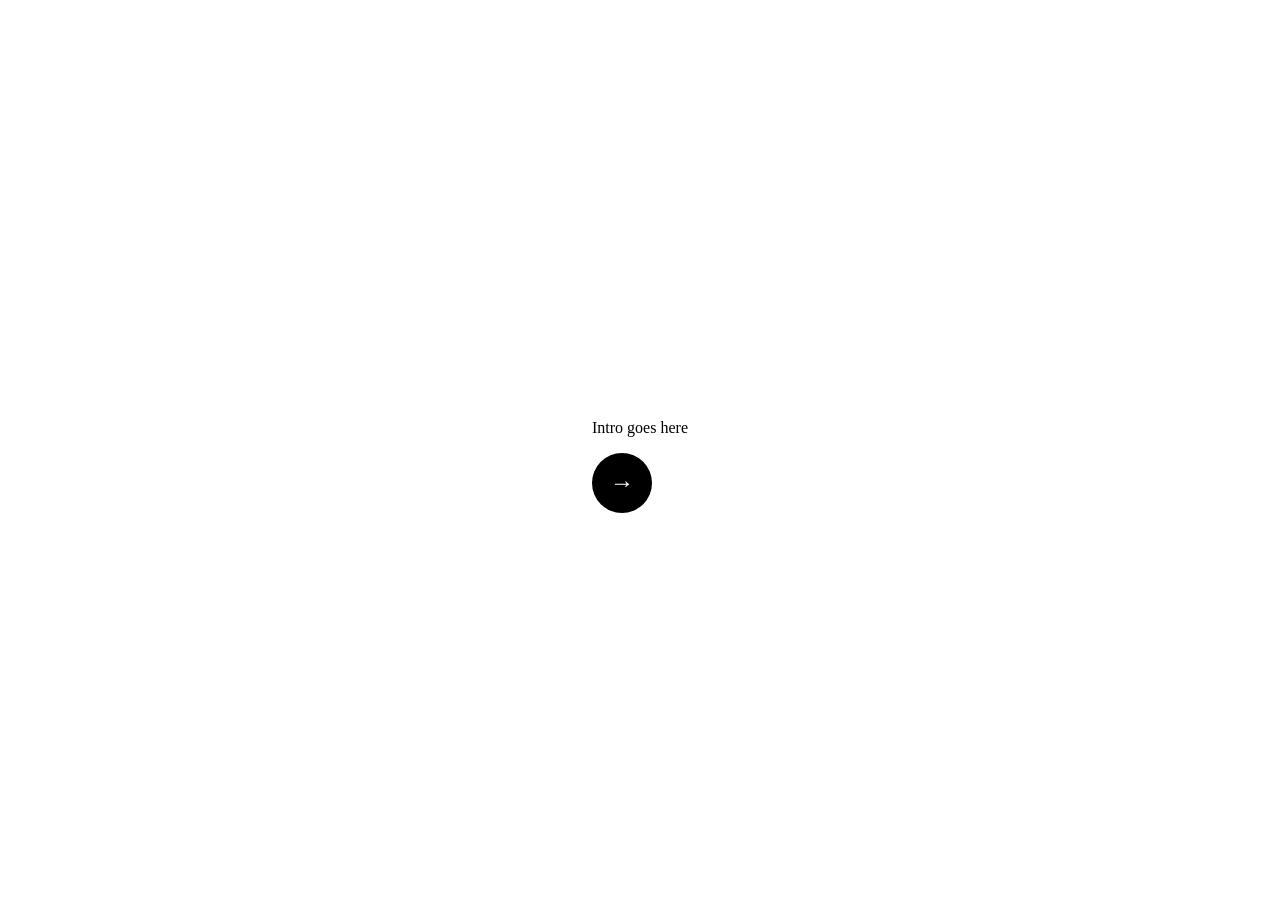
==== index.html @ 36b7f8b7 "Arrow placement" ====
<!DOCTYPE html>
<html>
<head>
  <link rel="stylesheet" href="style.css">
</head>
<body>

	<div id="introScreen">
	 <p>Intro goes here</p>
	 <button id="introForward" class="navbutton nav-right">→</button>
	 </div>
	 
	 <div id="readyScreen" style="display:none;">
	  <p>Are you ready?!</p>
	  <button id="readyForward" class="navbutton nav-right">→</button>
	  <button id="readyBack" class="navbutton nav-left">←</button>
 </div>
	  
 <div id="cardScreen" style="display:none;">	  
  <div class="box"> 
    Hello
  </div>

	<button id="backbtn" class="navbutton nav-left">←</button>
	<button id="forwardbtn" class="navbutton nav-right">→</button>
	</div>

	<script src="script.js"></script>
</body>
</html>
---- style.css ----
.box {
  width: 400px;
  height: 550px;
  background-color: darkred;
  border-radius: 20px;
  transition: transform 0.3s;
  display: flex;
  justify-content: center;
  align-items: center;
  font-size: 48px;
  font-weight: bold;
  color: white;
  font-family: "Trebuchet MS", sans-serif;
}
body {
    display: flex;
    justify-content: center;
    align-items: center;
    height: 100vh;
	perspective: 800px;
}

.navbutton {
	width: 60px;
	height: 60px;
	border-radius: 50%;
	background-color: black;
	border: none;
	font-size: 24px;
	cursor: pointer;
	color: white;
	}

.navbutton nav-left  {
	position: fixed; 
	bottom: 30px;
	left: 30px;
}

.navbutton nav-right {
	position: fixed; 
	bottom: 30px;
	right: 30px;
}
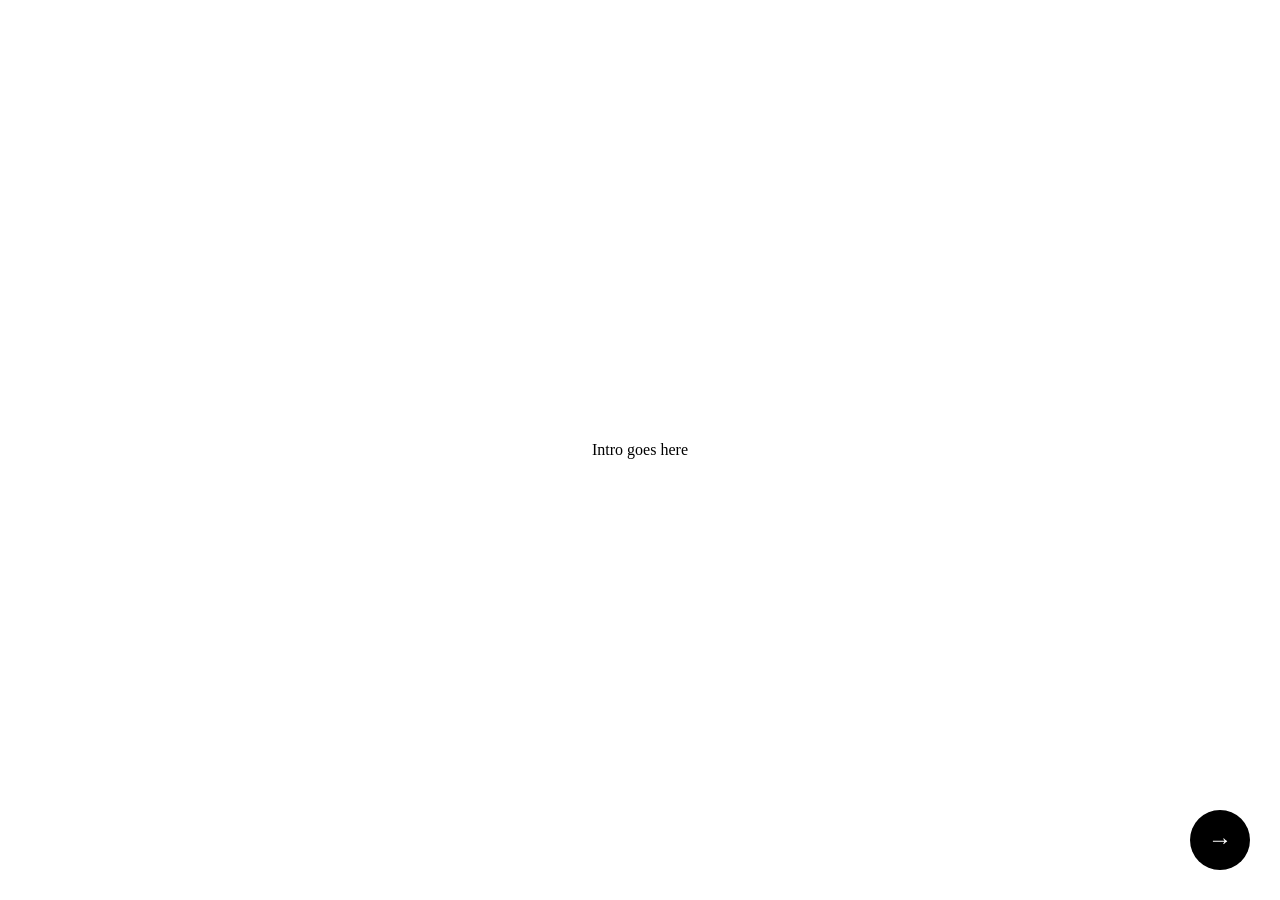
==== commit dd88811c: "Ui!!" ====
--- a/index.html
+++ b/index.html
@@ -17,7 +17,9 @@
  </div>
 	  
  <div id="cardScreen" style="display:none;">	  
-  <div class="box"> 
+  <h1 id="cardTitle">TITLE</h1>
+  
+	<div class="box"> 
     Hello
   </div>
 
--- a/style.css
+++ b/style.css
@@ -11,6 +11,7 @@
   font-weight: bold;
   color: white;
   font-family: "Trebuchet MS", sans-serif;
+  border: 4px dotted black 
 }
 body {
     display: flex;
@@ -18,6 +19,16 @@
     align-items: center;
     height: 100vh;
 	perspective: 800px;
+	background-color: blanchedalmond
+	border: 6px solid black;
+	margin: 0;
+}
+
+#cardTitle {
+	font-size: 80px;
+	text-align: left:
+	margin: 0;
+	padding: 40px 0;
 }
 
 .navbutton {
@@ -31,13 +42,13 @@
 	color: white;
 	}
 
-.navbutton nav-left  {
+.nav-left  {
 	position: fixed; 
 	bottom: 30px;
 	left: 30px;
 }
 
-.navbutton nav-right {
+.nav-right {
 	position: fixed; 
 	bottom: 30px;
 	right: 30px;
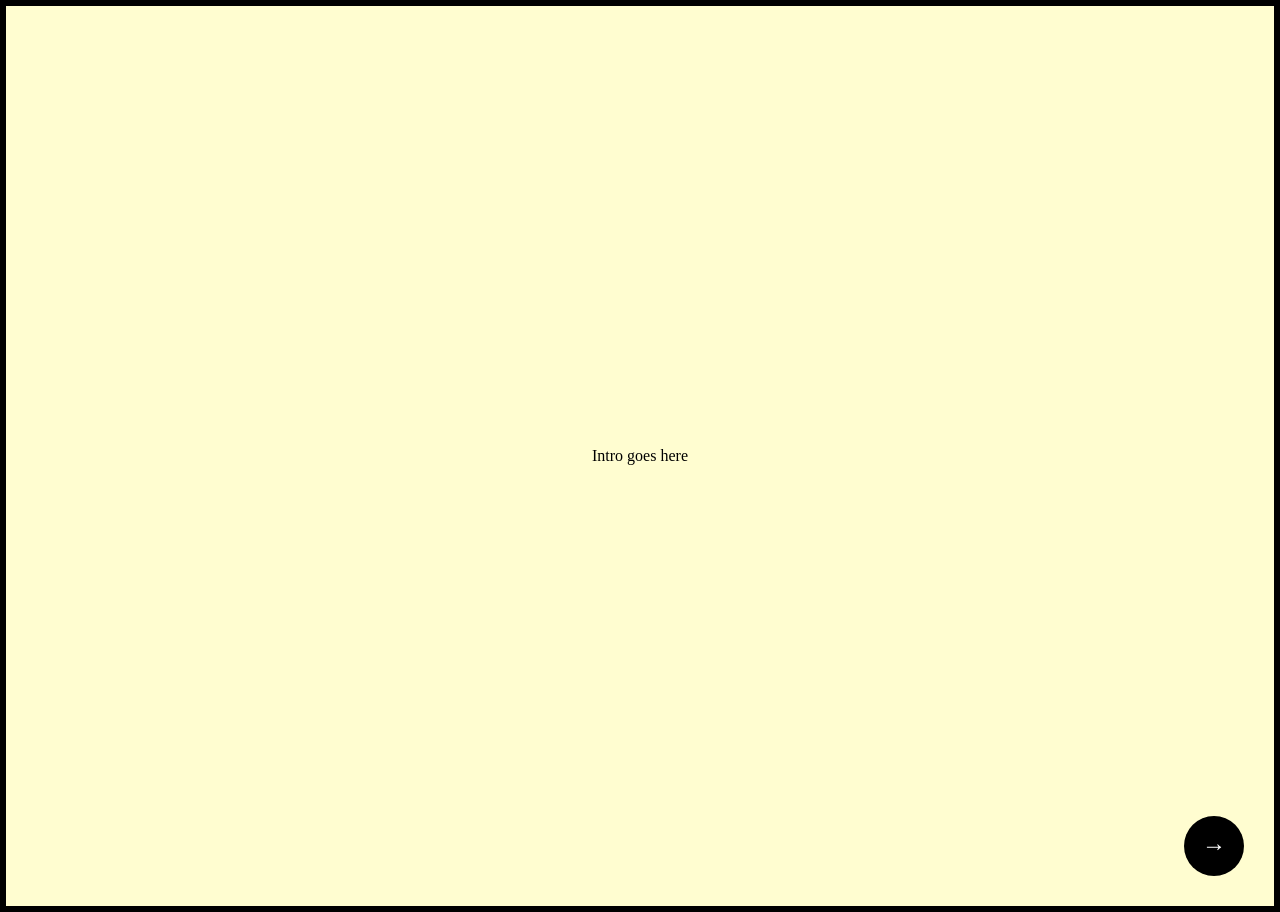
==== commit d624ecff: "Petal Animation Start" ====
--- a/index.html
+++ b/index.html
@@ -27,6 +27,8 @@
 	<button id="forwardbtn" class="navbutton nav-right">→</button>
 	</div>
 
+	<div id="petalContainer"></div>
+	
 	<script src="script.js"></script>
 </body>
 </html>
--- a/style.css
+++ b/style.css
@@ -1,6 +1,6 @@
 .box {
-  width: 400px;
-  height: 550px;
+  width: 80vw;
+  height: 70vh;
   background-color: darkred;
   border-radius: 20px;
   transition: transform 0.3s;
@@ -11,7 +11,7 @@
   font-weight: bold;
   color: white;
   font-family: "Trebuchet MS", sans-serif;
-  border: 4px dotted black 
+  border: 5px solid black 
 }
 body {
     display: flex;
@@ -19,16 +19,35 @@
     align-items: center;
     height: 100vh;
 	perspective: 800px;
-	background-color: blanchedalmond
+	background-color: #FFFDD0;
 	border: 6px solid black;
 	margin: 0;
 }
 
 #cardTitle {
+	position: fixed;
+	top: 40px;
+	left: 0;
+	right: 20;
 	font-size: 80px;
-	text-align: left:
 	margin: 0;
-	padding: 40px 0;
+}
+
+#petal container {
+position fixed;
+top: 0;
+left: 0;
+width: 100%;
+height: 100%;
+overflow: hidden;
+}
+
+.petal {
+	position: absolute;
+	width 15px;
+	height: 15px;
+	background-color: #e8a0a8;
+	top: -20px;
 }
 
 .navbutton {
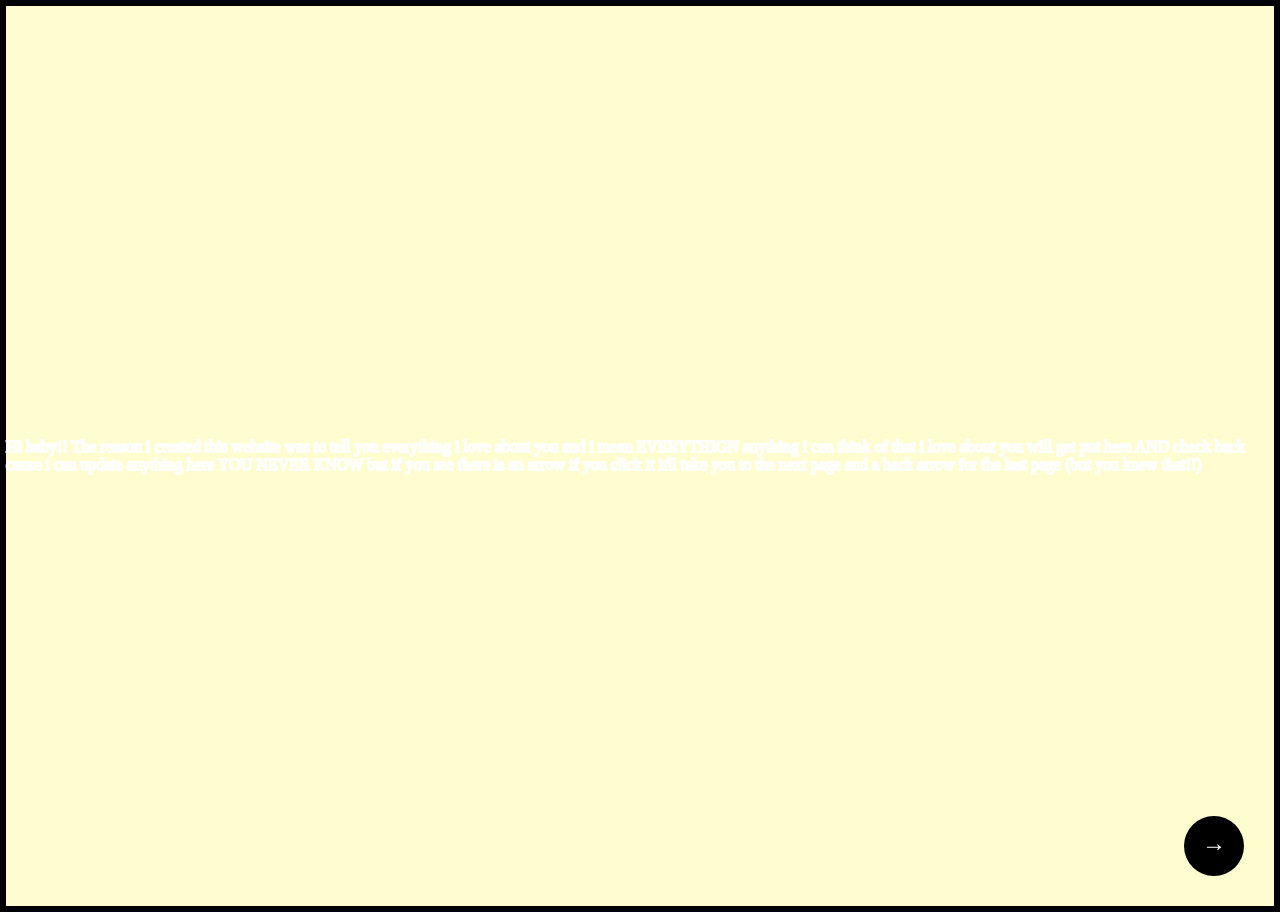
==== commit 43a07643: "Final Bug fixes and Ui changes before adding text" ====
--- a/index.html
+++ b/index.html
@@ -6,7 +6,12 @@
 <body>
 
 	<div id="introScreen">
-	 <p>Intro goes here</p>
+	 <p>Hi baby!! The reason i created this website was to tell you 
+		everything i love about you and i mean EVERYTHIGN anything i can 
+		think of that i love about you will get put here AND check back 
+		cause i can update anything here YOU NEVER KNOW but if you see 
+		there is an arrow if you click it itll take you to the next page 
+		and a back arrow for the last page (but you knew that!!)</p>
 	 <button id="introForward" class="navbutton nav-right">→</button>
 	 </div>
 	 
@@ -24,6 +29,7 @@
   </div>
 
 	<button id="backbtn" class="navbutton nav-left">←</button>
+	<span id="counter"></span>
 	<button id="forwardbtn" class="navbutton nav-right">→</button>
 	</div>
 
--- a/style.css
+++ b/style.css
@@ -11,7 +11,8 @@
   font-weight: bold;
   color: white;
   font-family: "Trebuchet MS", sans-serif;
-  border: 5px solid black 
+  border: 5px solid black;
+  -webkit-text-stroke: 2px black
 }
 body {
     display: flex;
@@ -28,26 +29,52 @@
 	position: fixed;
 	top: 40px;
 	left: 0;
-	right: 20;
+	right: 0;
 	font-size: 80px;
 	margin: 0;
 }
 
-#petal container {
-position fixed;
+#petalContainer {
+position: fixed;
 top: 0;
 left: 0;
 width: 100%;
 height: 100%;
 overflow: hidden;
+pointer-events: none;
 }
 
+@keyframes fall {
+ 0% {
+	transform: translateY(0) rotate(0deg);
+	opacity: 1;
+}
+100% {
+	transform: translateY(110vh) rotate(360deg);
+	opacity: 0.8;
+ }
+}
 .petal {
 	position: absolute;
-	width 15px;
-	height: 15px;
+	width: 25px;
+	height: 25px;
 	background-color: #e8a0a8;
+	border-radius: 0 100% 0 100%;
 	top: -20px;
+}
+
+#counter {
+	position: fixed;
+	bottom: 45px;
+	left: 0;
+	right: 0;
+	text-align: center;
+	font-size: 24px;
+	color: grey;
+}
+
+p {
+	-webkit-text-stroke: 2px white;
 }
 
 .navbutton {
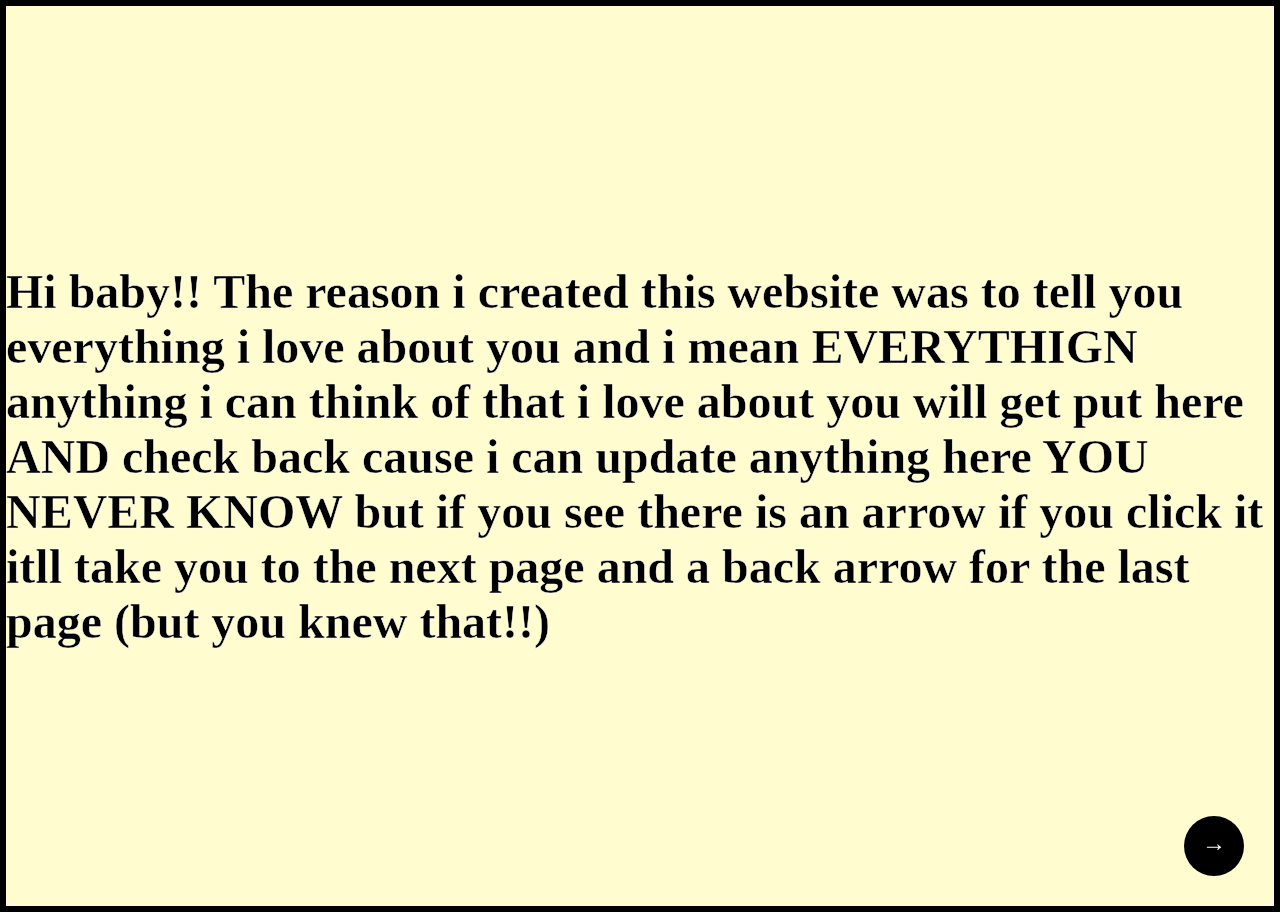
==== commit 7de1f17e: "ITS DONE" ====
--- a/index.html
+++ b/index.html
@@ -22,8 +22,13 @@
  </div>
 	  
  <div id="cardScreen" style="display:none;">	  
-  <h1 id="cardTitle">TITLE</h1>
+  <h1 id="cardTitle">One hundred and ONE things i love about you!!</h1>
   
+ <div id="outroScreen" style="display:none;">
+	<p>Outro here</p>
+	<button id="outroBack" class="navbutton nav-left">←</button>
+	</div>
+	
 	<div class="box"> 
     Hello
   </div>
--- a/style.css
+++ b/style.css
@@ -12,7 +12,7 @@
   color: white;
   font-family: "Trebuchet MS", sans-serif;
   border: 5px solid black;
-  -webkit-text-stroke: 2px black
+  -webkit-text-stroke: 1px black
 }
 body {
     display: flex;
@@ -74,7 +74,23 @@
 }
 
 p {
-	-webkit-text-stroke: 2px white;
+	-webkit-text-stroke: 0.5px white;
+	align-items: center;
+	 font-size: 48px;
+	 font-weight: bold;
+	 
+}
+
+.text-card {
+	width: fit-content;
+	max-width: 80vw;
+	padding: 60px 40px;
+	margin: auto;
+	display: flex;
+	align-items: center;
+	justify-content: center;
+	text-align: center;
+	min-height: 50vh;
 }
 
 .navbutton {
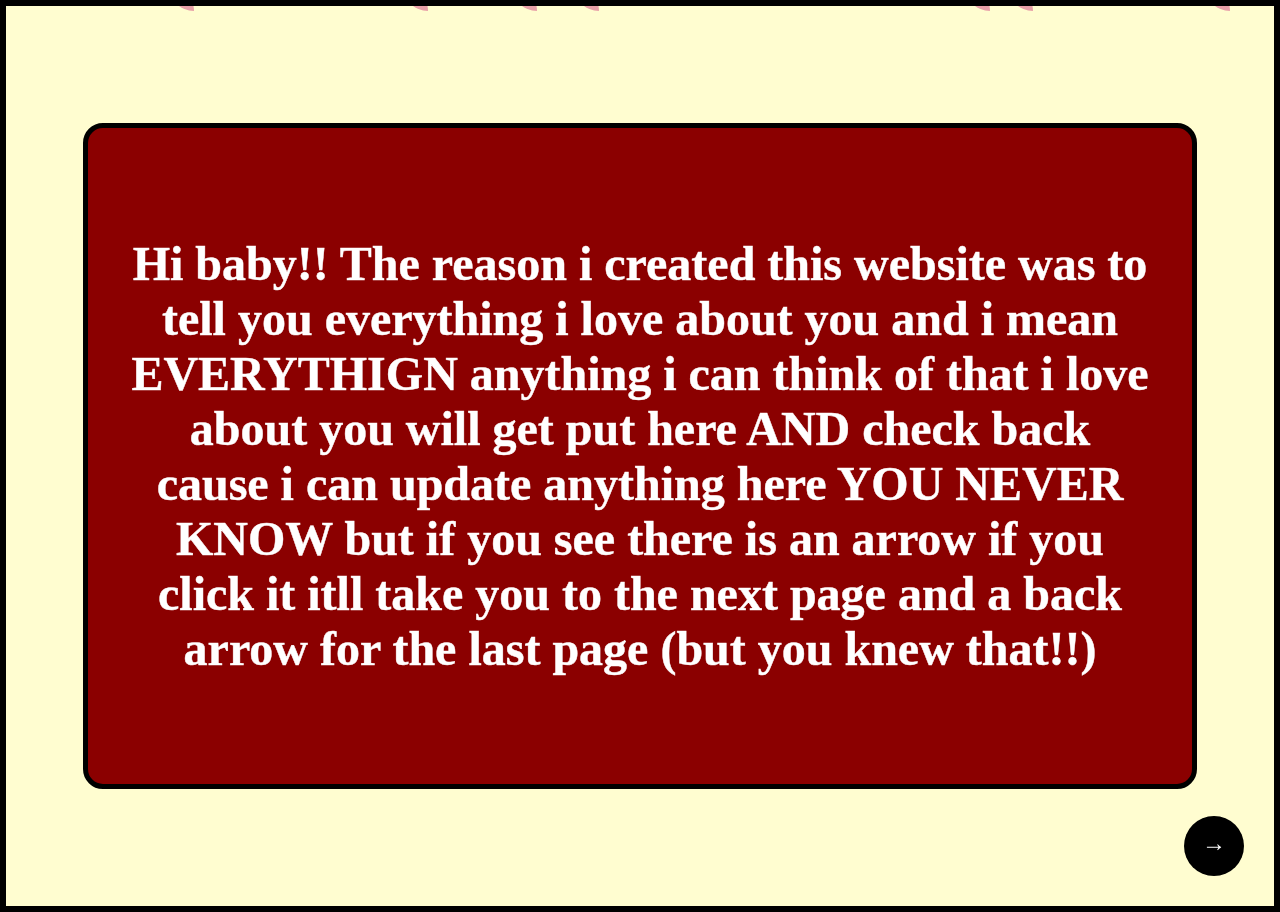
==== commit 96b5c401: "I lied bug fixes and fixed the box code" ====
--- a/index.html
+++ b/index.html
@@ -6,28 +6,29 @@
 <body>
 
 	<div id="introScreen">
+		<div class="text-card">
 	 <p>Hi baby!! The reason i created this website was to tell you 
 		everything i love about you and i mean EVERYTHIGN anything i can 
 		think of that i love about you will get put here AND check back 
 		cause i can update anything here YOU NEVER KNOW but if you see 
 		there is an arrow if you click it itll take you to the next page 
 		and a back arrow for the last page (but you knew that!!)</p>
+		</div>
+			
 	 <button id="introForward" class="navbutton nav-right">→</button>
 	 </div>
 	 
 	 <div id="readyScreen" style="display:none;">
+		<div class="text-card">
 	  <p>Are you ready?!</p>
+	  </div>
+	  
 	  <button id="readyForward" class="navbutton nav-right">→</button>
 	  <button id="readyBack" class="navbutton nav-left">←</button>
  </div>
 	  
  <div id="cardScreen" style="display:none;">	  
   <h1 id="cardTitle">One hundred and ONE things i love about you!!</h1>
-  
- <div id="outroScreen" style="display:none;">
-	<p>Outro here</p>
-	<button id="outroBack" class="navbutton nav-left">←</button>
-	</div>
 	
 	<div class="box"> 
     Hello
@@ -38,6 +39,14 @@
 	<button id="forwardbtn" class="navbutton nav-right">→</button>
 	</div>
 
+	<div id="outroScreen" style="display:none;">
+		<div class="text-card">
+		 <p>Outro here</p>
+		 </div>
+			
+		 <button id="outroBack" class="navbutton nav-left">←</button>
+	</div>
+	
 	<div id="petalContainer"></div>
 	
 	<script src="script.js"></script>
--- a/style.css
+++ b/style.css
@@ -91,6 +91,10 @@
 	justify-content: center;
 	text-align: center;
 	min-height: 50vh;
+	background-color: darkred;
+	color: white;
+	border-radius: 20px;
+	border: 5px solid black;
 }
 
 .navbutton {
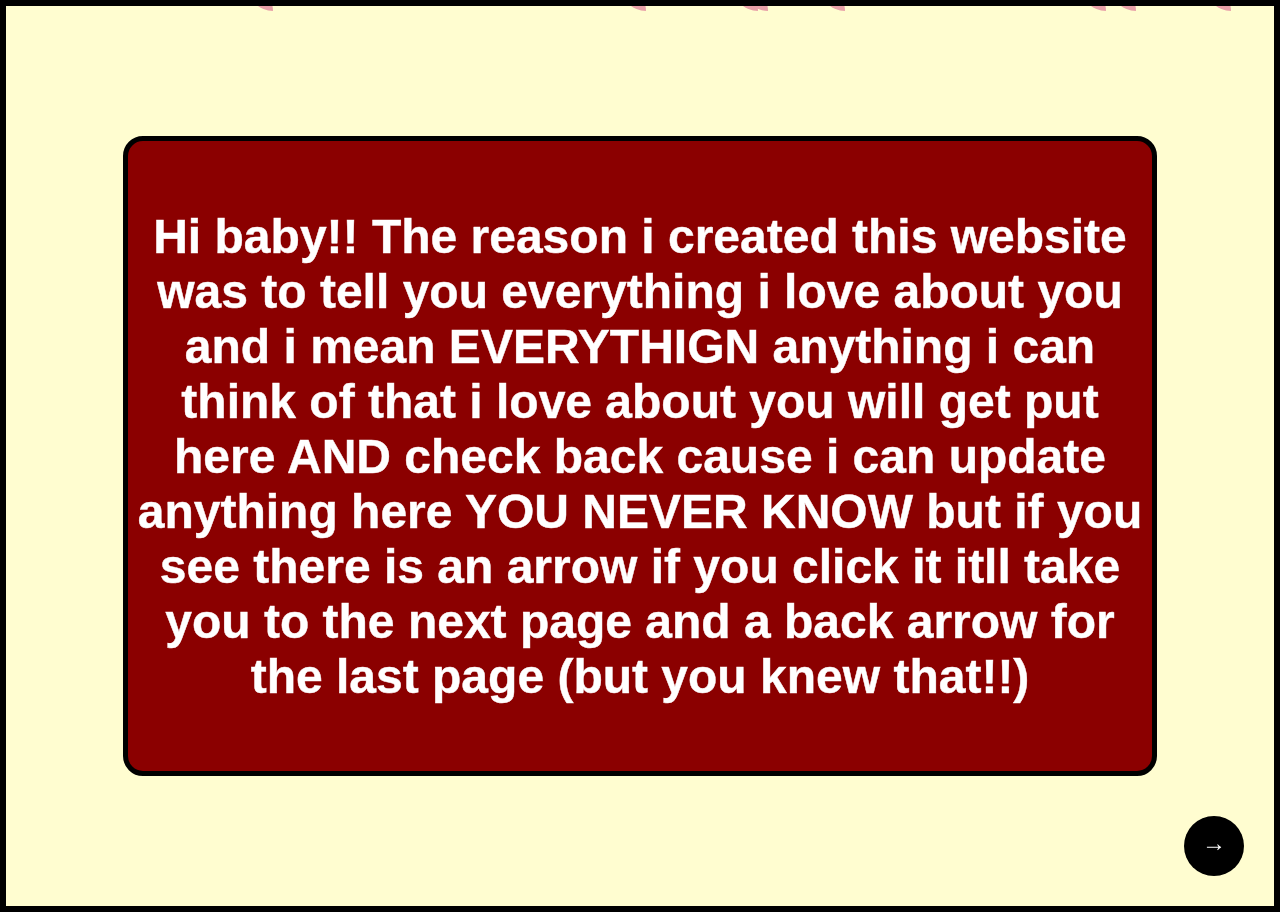
==== commit 52fc787e: "Outro text and final Ui tweaks" ====
--- a/index.html
+++ b/index.html
@@ -41,7 +41,9 @@
 
 	<div id="outroScreen" style="display:none;">
 		<div class="text-card">
-		 <p>Outro here</p>
+		 <p>My love, that is the smallest fraction of what i love about you
+		and no one will change that you are the most sweet kind caring loving
+		lady ever thank you for being mine i love you so much mi amor </p>
 		 </div>
 			
 		 <button id="outroBack" class="navbutton nav-left">←</button>
--- a/style.css
+++ b/style.css
@@ -12,7 +12,8 @@
   color: white;
   font-family: "Trebuchet MS", sans-serif;
   border: 5px solid black;
-  -webkit-text-stroke: 1px black
+  overflow-y: auto;
+  text-align: center;
 }
 body {
     display: flex;
@@ -82,19 +83,21 @@
 }
 
 .text-card {
-	width: fit-content;
-	max-width: 80vw;
-	padding: 60px 40px;
-	margin: auto;
+	width: 80vw;
+	height: 70vh;
+	background-color: darkred;
+	border-radius: 20px;
+	transition: transform 0.3s;
 	display: flex;
+	justify-content: center;
 	align-items: center;
-	justify-content: center;
+	font-size: 48px;
+	font-weight: bold;
+	color: white;
+	font-family: "Trebuchet MS", sans-serif;
+	border: 5px solid black;
+	overflow-y: auto;
 	text-align: center;
-	min-height: 50vh;
-	background-color: darkred;
-	color: white;
-	border-radius: 20px;
-	border: 5px solid black;
 }
 
 .navbutton {
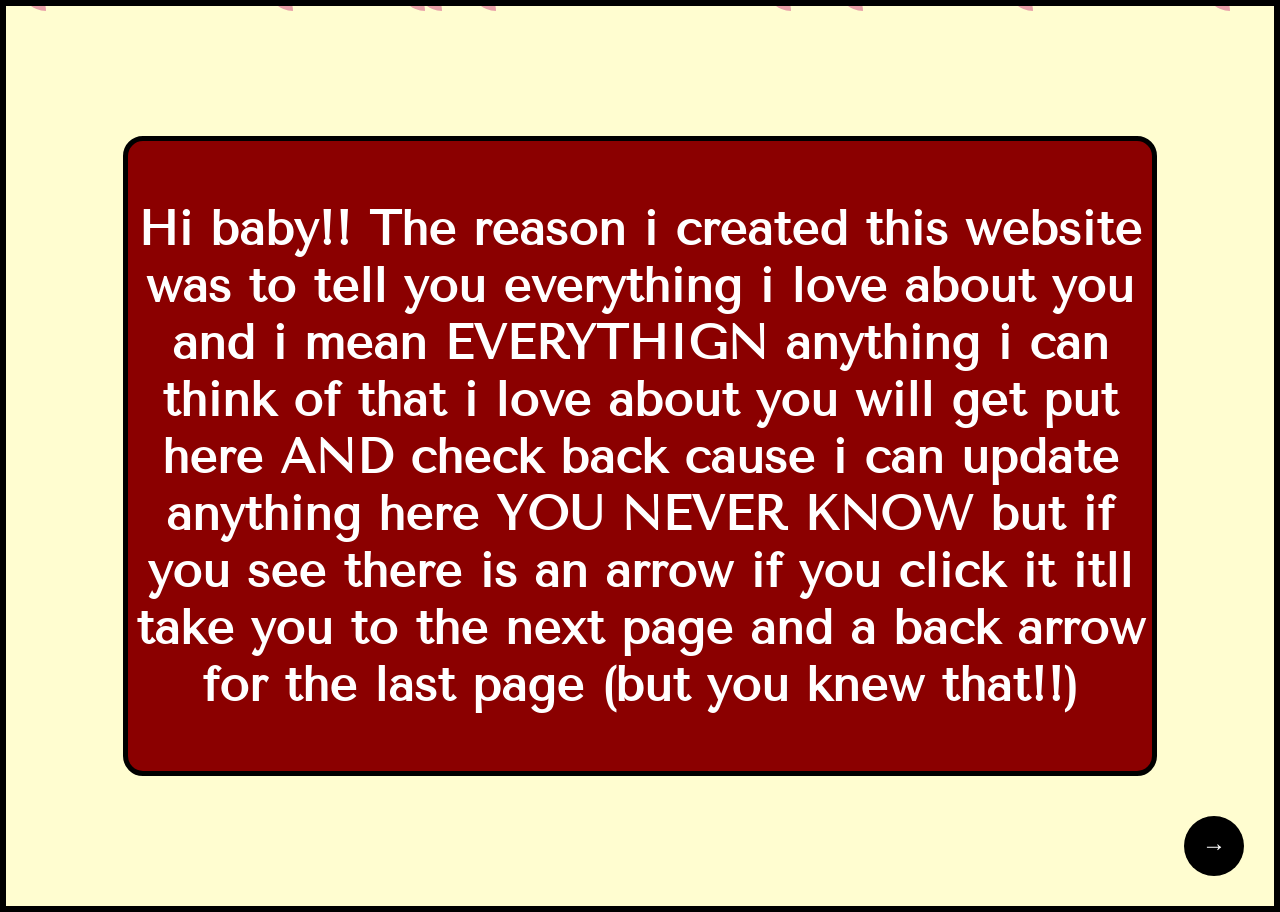
==== commit a96ca28a: "Changed font" ====
--- a/index.html
+++ b/index.html
@@ -2,6 +2,7 @@
 <html>
 <head>
   <link rel="stylesheet" href="style.css">
+  <link href="https://fonts.googleapis.com/css2?family=Tenor+Sans&display=swap" rel="stylesheet">
 </head>
 <body>
 
--- a/style.css
+++ b/style.css
@@ -10,7 +10,7 @@
   font-size: 48px;
   font-weight: bold;
   color: white;
-  font-family: "Trebuchet MS", sans-serif;
+  font-family: "Tenor Sans", sans-serif;
   border: 5px solid black;
   overflow-y: auto;
   text-align: center;
@@ -31,8 +31,11 @@
 	top: 40px;
 	left: 0;
 	right: 0;
+	width: 100%;
 	font-size: 80px;
 	margin: 0;
+	text-align: center;
+	word-wrap: break-word;
 }
 
 #petalContainer {
@@ -75,7 +78,7 @@
 }
 
 p {
-	-webkit-text-stroke: 0.5px white;
+	
 	align-items: center;
 	 font-size: 48px;
 	 font-weight: bold;
@@ -94,7 +97,7 @@
 	font-size: 48px;
 	font-weight: bold;
 	color: white;
-	font-family: "Trebuchet MS", sans-serif;
+	font-family: "Tenor Sans", sans-serif;
 	border: 5px solid black;
 	overflow-y: auto;
 	text-align: center;
